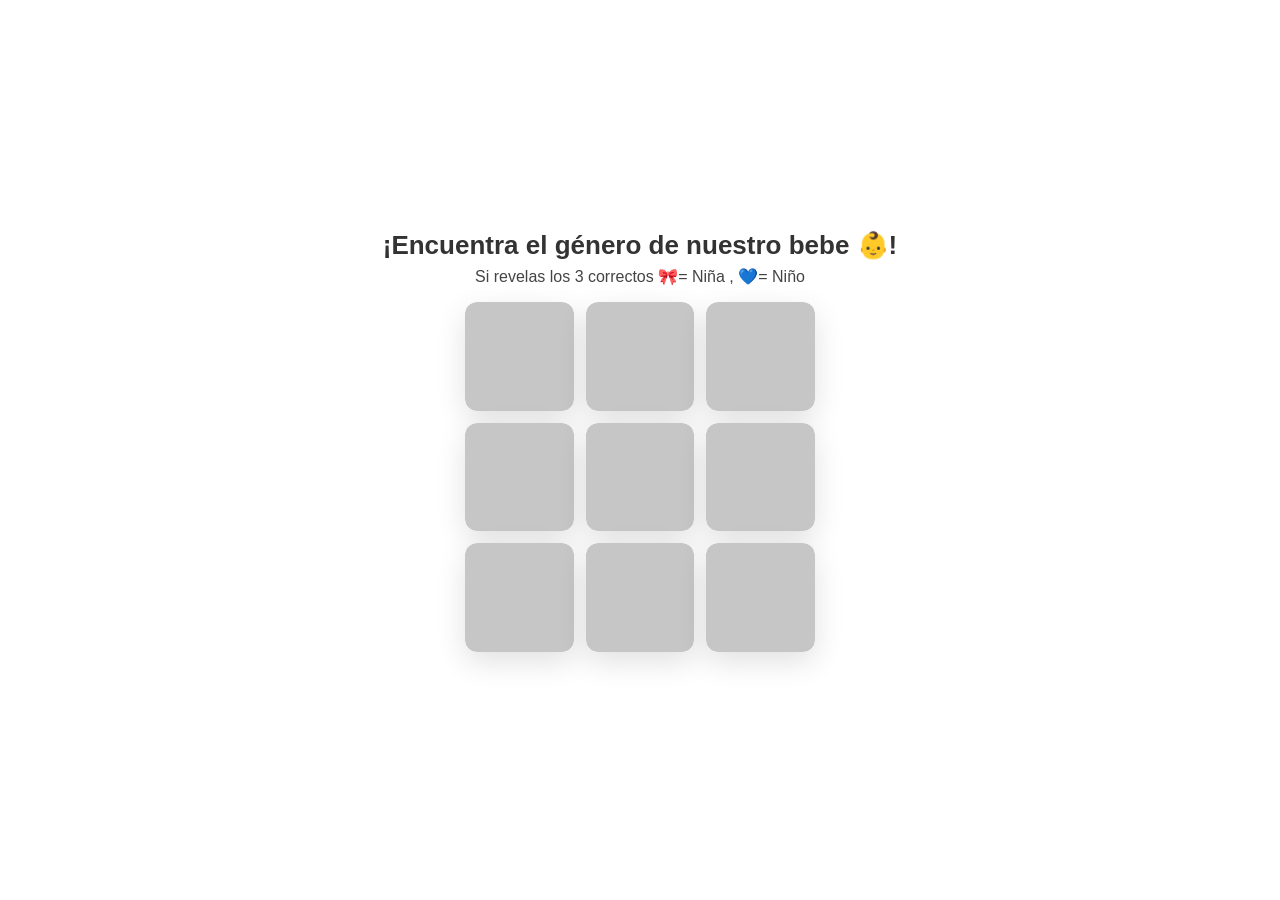
==== index.html @ d38280af "upload" ====
<!DOCTYPE html>
<html lang="es">
<head>
<meta charset="utf-8" />
<meta name="viewport" content="width=device-width,initial-scale=1" />
<title>¡Encuentra el género de nuestro bebe 👶 !</title>
<style>
:root{
  --card:#fff;
  --shadow:0 10px 30px rgba(0,0,0,0.12);
  --font:"Segoe UI", Roboto, "Helvetica Neue", Arial;
}

/* ★ ONE SINGLE BACKGROUND IMAGE */
html,body{
  height:100%;
  margin:0;
  font-family:var(--font);
  background: url("https://img.freepik.com/premium-photo/baby-shower-banner-with-cartoon-rocket-balloons_837518-2987.jpg?w=2000") center/cover no-repeat fixed;
  display:flex;
  align-items:center;
  justify-content:center;
  padding:20px;
}

.wrap{max-width:920px;width:100%;text-align:center;}
header{margin-bottom:14px}
h1{margin:0;font-size:26px;color:#333}
p.lead{margin:6px 0 16px;color:#444}

.board{
  display:grid;
  grid-template-columns:repeat(3,1fr);
  gap:12px;
  max-width:350px;
  margin:0 auto 18px;
}

.card{
  position:relative;
  background:var(--card);
  border-radius:12px;
  padding:10px;
  box-shadow:var(--shadow);
  overflow:hidden;
  aspect-ratio:1/1;
  touch-action:none;
}

html, body {
    height: 100%;
    margin: 0;
    padding: 0;
    touch-action: none; /* prevents page moving while scratching */
}
.prize{
  position:absolute;
  inset:10px;
  border-radius:10px;
  display:flex;
  align-items:center;
  justify-content:center;
  font-size:26px;
  font-weight:700;
  color:#333;
  user-select:none;
  pointer-events:none;
  background:linear-gradient(180deg, rgba(255,255,255,0.95), rgba(250,250,250,0.9));
  padding:6px;
  text-align:center;
  opacity:0;
  transition: opacity 0.3s ease;
}

canvas{
  position:absolute;
  top:0;
  left:0;
  width:100%;
  height:100%;
  display:block;
  border-radius:inherit;
}

/* Pop-up modal */
#winnerModal{
  position:fixed;
  top:0; left:0; width:100%; height:100%;
  display:none;
  align-items:center;
  justify-content:center;
  background:rgba(0,0,0,0.6);
  z-index:2000;
}
#winnerContent{
  position:relative;
  background:#fff;
  border-radius:18px;
  padding:40px 50px;
  text-align:center;
  box-shadow:0 10px 30px rgba(0,0,0,0.3);
  font-size:28px;
  color:#333;
  animation: pop 0.5s ease-out;
}
@keyframes pop{
  0%{transform:scale(0.5);opacity:0;}
  100%{transform:scale(1);opacity:1;}
}

.firework{
  position:absolute;
  width:6px;
  height:6px;
  border-radius:50%;
  background: #ff2a68;
  animation: explode 0.8s ease-out forwards;
}
@keyframes explode{
  0% {transform: scale(1) translate(0,0); opacity:1;}
  100% {transform: scale(2) translate(var(--dx), var(--dy)); opacity:0;}
}
</style>
</head>
<body>
<div class="wrap">
  <header>
    <h1>¡Encuentra el género de nuestro bebe 👶!</h1>
    <p class="lead">Si revelas los 3 correctos 🎀= Niña , 💙= Niño</p>
  </header>
  <main>
    <div id="board" class="board"></div>
  </main>
</div>

<div id="winnerModal">
  <div id="winnerContent">
    🎉 <b>¡Tendremos un Niño!</b> 🎉  
    <br><br> 👶✨
  </div>
</div>

<script>
const BOARD = document.getElementById('board');
const MODAL = document.getElementById('winnerModal');

const BRUSH = 15;
const CLEAR_THRESHOLD = 0.50;

// ★ EMOJIS
const SYMBOLS = ["🧸","🍼","🎀","💙"];
const WIN_LINES = [
  [0,1,2],[3,4,5],[6,7,8],
  [0,3,6],[1,4,7],[2,5,8],
  [0,4,8],[2,4,6]
];

// ★ GENDER SETTING: "boy" or "girl"
const gender = "boy";
const winEmoji = gender==="boy" ? "💙" : "🎀";

// ★ PICK WINNING LINE
const winningLine = WIN_LINES[Math.floor(Math.random()*WIN_LINES.length)];

// ★ CREATE PRIZES
const prizes = new Array(9).fill(null);
winningLine.forEach(i => prizes[i]=winEmoji);

// Fill remaining cards without creating extra winning lines
for(let i=0;i<9;i++){
  if(prizes[i]===null){
    let rand;
    do {
      rand = SYMBOLS[Math.floor(Math.random()*SYMBOLS.length)];
    } while(rand === winEmoji); // ensures no extra match
    prizes[i] = rand;
  }
}

let revealedWins = new Set();

function createBoard(){
  BOARD.innerHTML='';
  for(let i=0;i<9;i++){
    const card=document.createElement('div');
    card.className='card';
    card.dataset.index=i;

    const prize=document.createElement('div');
    prize.className='prize';
    prize.innerHTML=`<div>${prizes[i]}</div>`;
    card.appendChild(prize);

    const cvs=document.createElement('canvas');
    card.appendChild(cvs);
    BOARD.appendChild(card);

    setupCanvas(card,cvs,prize,i);
  }
}

function setupCanvas(card, canvasEl, prizeEl, index){
  const ctx = canvasEl.getContext('2d');

  function fit(){
    const rect = card.getBoundingClientRect();
    canvasEl.width = rect.width;
    canvasEl.height = rect.height;
    ctx.globalCompositeOperation='source-over';
    ctx.fillStyle='#C6C6C6';
    ctx.fillRect(0,0,canvasEl.width,canvasEl.height);
  }
  fit(); window.addEventListener('resize', fit);

  let drawing=false;
  function getPos(e){
    const rect = canvasEl.getBoundingClientRect();
    const cX=(e.touches?.[0]?.clientX ?? e.clientX);
    const cY=(e.touches?.[0]?.clientY ?? e.clientY);
    return {x:cX-rect.left, y:cY-rect.top};
  }
  function block(e){ if(e.cancelable) e.preventDefault(); }

  function start(e){ drawing=true; block(e); draw(e); }
  function end(){ drawing=false; checkCleared(); }
  function draw(e){
    if(!drawing) return;
    block(e);
    const p=getPos(e);
    ctx.globalCompositeOperation='destination-out';
    ctx.beginPath();
    ctx.arc(p.x,p.y,BRUSH,0,Math.PI*2);
    ctx.fill();
  }

  canvasEl.addEventListener('mousedown', start);
  canvasEl.addEventListener('mousemove', draw);
  window.addEventListener('mouseup', end);

  canvasEl.addEventListener('touchstart', start,{passive:false});
  canvasEl.addEventListener('touchmove', draw,{passive:false});
  window.addEventListener('touchend', end);

  canvasEl.addEventListener('mouseleave', ()=>{drawing=false; checkCleared();});

  function checkCleared(){
    try{
      const data=ctx.getImageData(0,0,canvasEl.width,canvasEl.height).data;
      let total=data.length/4;
      let opaque=0;
      const step=8;

      for(let i=3;i<data.length;i+=4*step){
        if(data[i]>16) opaque++;
      }

      const ratio = 1 - (opaque*step/total);
      if(ratio >= CLEAR_THRESHOLD){
        ctx.clearRect(0,0,canvasEl.width,canvasEl.height);
        canvasEl.style.pointerEvents='none';
        prizeEl.style.opacity=1;

        if(winningLine.includes(index)){
          revealedWins.add(index);
          if(revealedWins.size===3){
            showWinnerModal();
          }
        }
      }

    }catch{
      canvasEl.style.pointerEvents='none';
      prizeEl.style.opacity=1;
    }
  }
}

function showWinnerModal(){
  MODAL.style.display='flex';

  const emoji = gender==="boy" ? "🚗" : "🌸";

  for(let i=0;i<40;i++){
    const fw=document.createElement('div');
    fw.style.position='absolute';
    fw.style.left = Math.random() * 100 + '%';
    fw.style.top = '-10%';
    fw.style.fontSize = Math.random()*20 + 15 + 'px';
    fw.textContent = emoji;
    MODAL.appendChild(fw);

    const dx = (Math.random()*200-100);
    const dy = (Math.random()*300 + 100);
    fw.animate([
      { transform: `translate(0,0)`, opacity:1 },
      { transform: `translate(${dx}px, ${dy}px)`, opacity:0 }
    ], { duration: 1500 + Math.random()*1000, easing: 'ease-out' });

    setTimeout(()=>fw.remove(), 2500);
  }
}

createBoard();
</script>
</body>
</html>
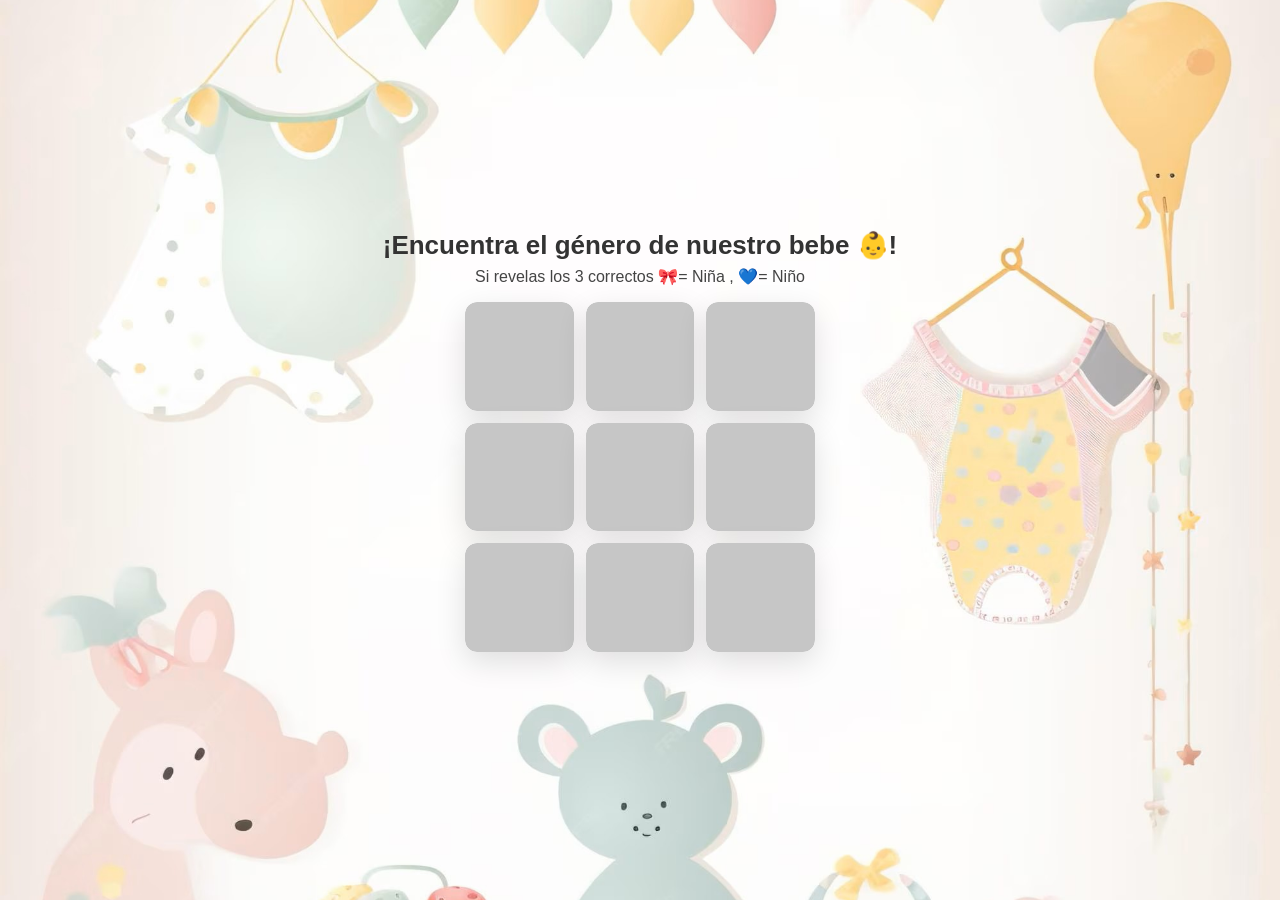
==== commit c390320e: "Update index.html" ====
--- a/index.html
+++ b/index.html
@@ -16,7 +16,7 @@
   height:100%;
   margin:0;
   font-family:var(--font);
-  background: url("https://img.freepik.com/premium-photo/baby-shower-banner-with-cartoon-rocket-balloons_837518-2987.jpg?w=2000") center/cover no-repeat fixed;
+  background: url("images/baby-shower-banner-with-cartoon-rocket-balloons_837518-2987.jpg") center/cover no-repeat fixed;
   display:flex;
   align-items:center;
   justify-content:center;
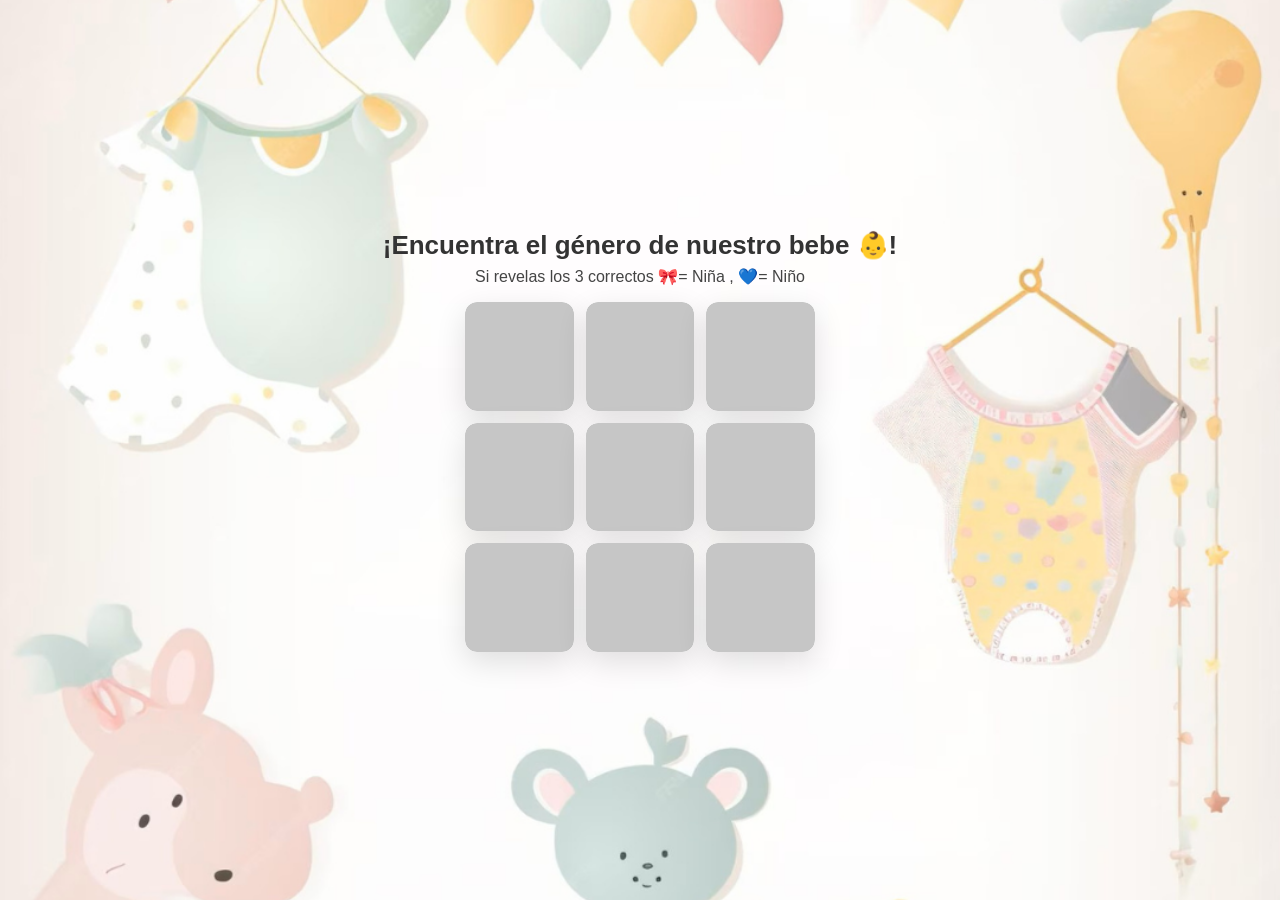
==== commit cdd901f8: "Update index.html" ====
--- a/index.html
+++ b/index.html
@@ -16,7 +16,7 @@
   height:100%;
   margin:0;
   font-family:var(--font);
-  background: url("images/baby-shower-banner-with-cartoon-rocket-balloons_837518-2987.jpg") center/cover no-repeat fixed;
+  background: url("images/Untitled.png") center/cover no-repeat fixed;
   display:flex;
   align-items:center;
   justify-content:center;
@@ -135,7 +135,7 @@
 
 <div id="winnerModal">
   <div id="winnerContent">
-    🎉 <b>¡Tendremos un Niño!</b> 🎉  
+    🎉 <b>¡Tendremos una Niña!</b> 🎉  
     <br><br> 👶✨
   </div>
 </div>
@@ -148,7 +148,7 @@
 const CLEAR_THRESHOLD = 0.50;
 
 // ★ EMOJIS
-const SYMBOLS = ["🧸","🍼","🎀","💙"];
+const SYMBOLS = ["🍼","🎀","💙"];
 const WIN_LINES = [
   [0,1,2],[3,4,5],[6,7,8],
   [0,3,6],[1,4,7],[2,5,8],
@@ -156,7 +156,7 @@
 ];
 
 // ★ GENDER SETTING: "boy" or "girl"
-const gender = "boy";
+const gender = "girl";
 const winEmoji = gender==="boy" ? "💙" : "🎀";
 
 // ★ PICK WINNING LINE
